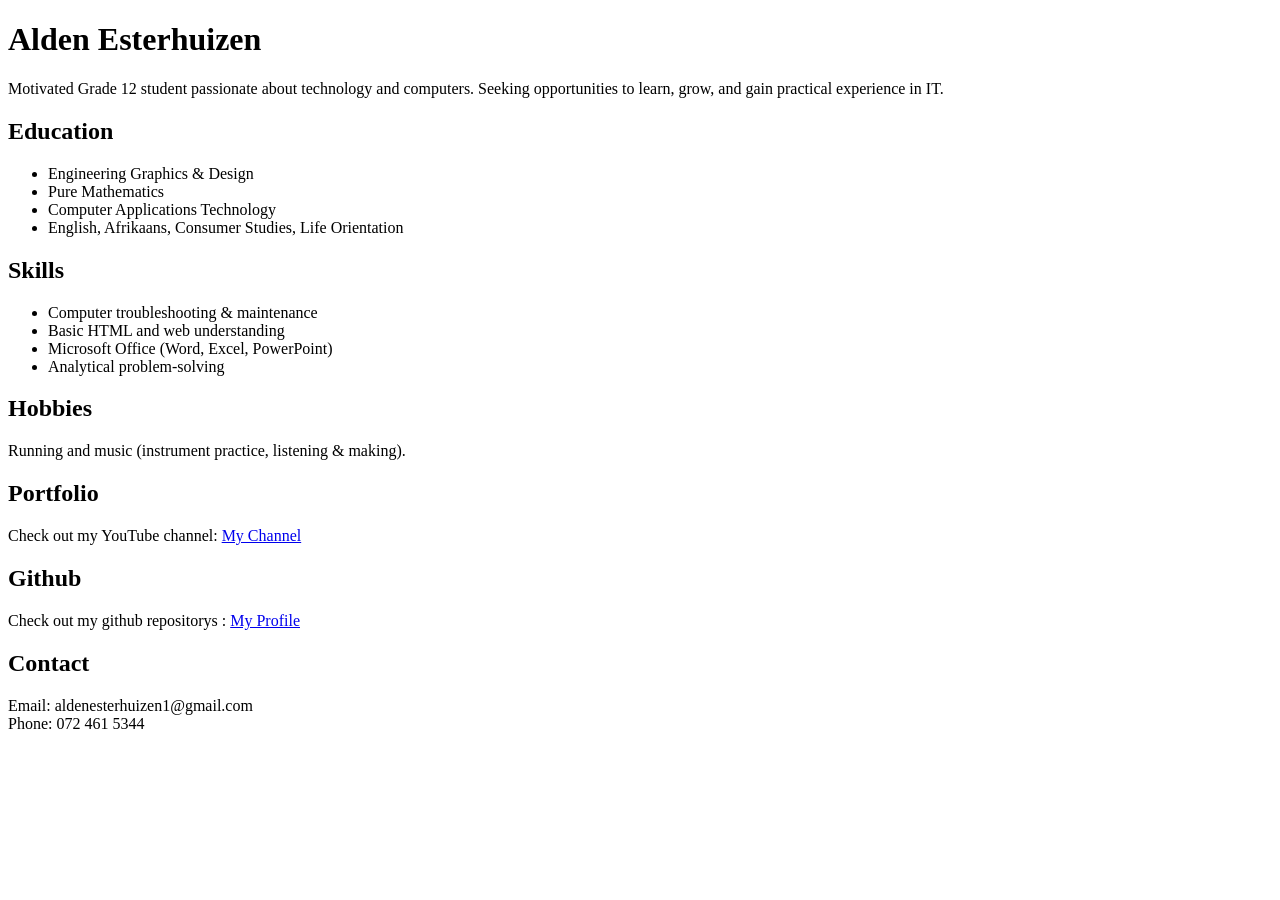
==== index.html @ f3f8f73b "Add files via upload" ====
<!DOCTYPE html>
<html lang="en">
<head>
  <meta charset="UTF-8">
  <title>Alden Esterhuizen - Portfolio</title>
</head>
<body>
  <h1>Alden Esterhuizen</h1>
  <p>Motivated Grade 12 student passionate about technology and computers. Seeking opportunities to learn, grow, and gain practical experience in IT.</p>

  <h2>Education</h2>
  <ul>
    <li>Engineering Graphics & Design</li>
    <li>Pure Mathematics</li>
    <li>Computer Applications Technology</li>
    <li>English, Afrikaans, Consumer Studies, Life Orientation</li>
  </ul>

  <h2>Skills</h2>
  <ul>
    <li>Computer troubleshooting & maintenance</li>
    <li>Basic HTML and web understanding</li>
    <li>Microsoft Office (Word, Excel, PowerPoint)</li>
    <li>Analytical problem-solving</li>
  </ul>

  <h2>Hobbies</h2>
  <p>Running and music (instrument practice, listening & making).</p>

  <h2>Portfolio</h2>
  <p>Check out my YouTube channel: 
    <a href="https://www.youtube.com/@kaanxexe" target="_blank">My Channel</a>
  </p>


  <h2>Github</h2>
  <p>Check out my github repositorys :
    <a href="https://github.com/ChessBread" target="_blank">My Profile </a>
  </p>

  <h2>Contact</h2>
  <p>Email: aldenesterhuizen1@gmail.com<br>
     Phone: 072 461 5344</p>
</body>
</html>
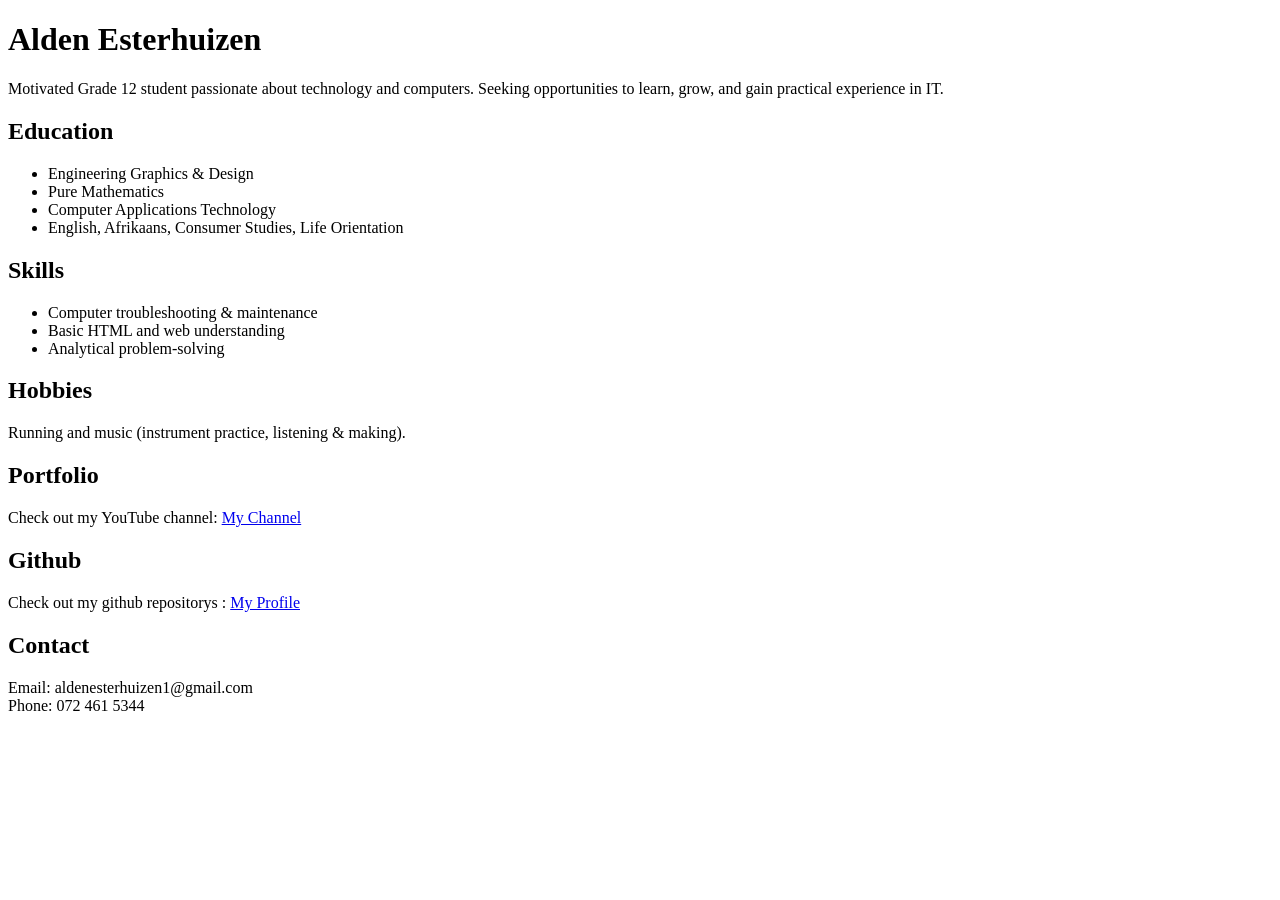
==== commit 33c7fdde: "Update index.html" ====
--- a/index.html
+++ b/index.html
@@ -20,7 +20,6 @@
   <ul>
     <li>Computer troubleshooting & maintenance</li>
     <li>Basic HTML and web understanding</li>
-    <li>Microsoft Office (Word, Excel, PowerPoint)</li>
     <li>Analytical problem-solving</li>
   </ul>
 
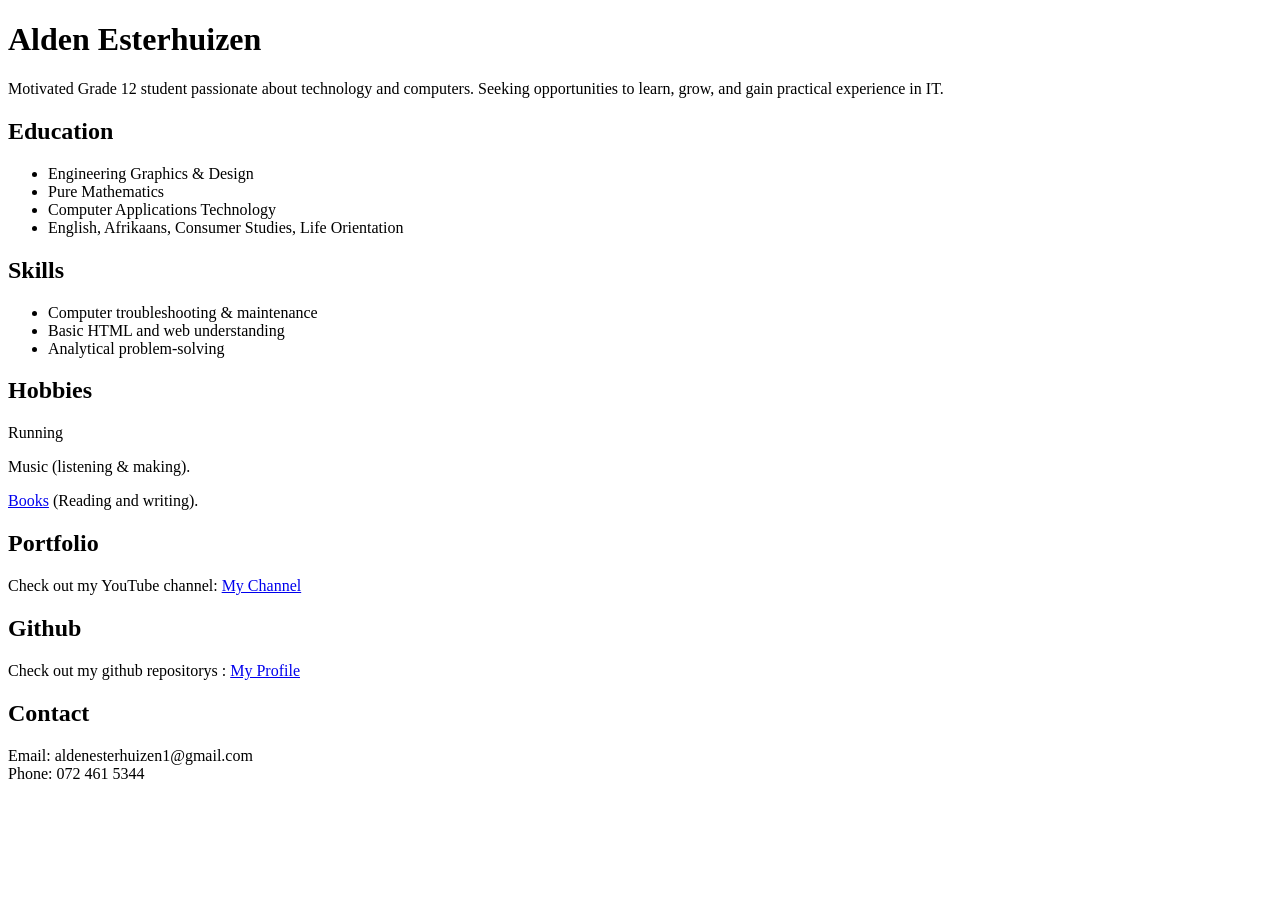
==== commit b111686a: "Refactor hobbies section and improve formatting Updated hobbies section to include reading and writi" ====
--- a/index.html
+++ b/index.html
@@ -24,8 +24,9 @@
   </ul>
 
   <h2>Hobbies</h2>
-  <p>Running and music (instrument practice, listening & making).</p>
-
+  <p>Running</p>
+  <p>Music (listening & making).</p>
+  <p><a href="books.html">Books</a> (Reading and writing).</p>
   <h2>Portfolio</h2>
   <p>Check out my YouTube channel: 
     <a href="https://www.youtube.com/@kaanxexe" target="_blank">My Channel</a>
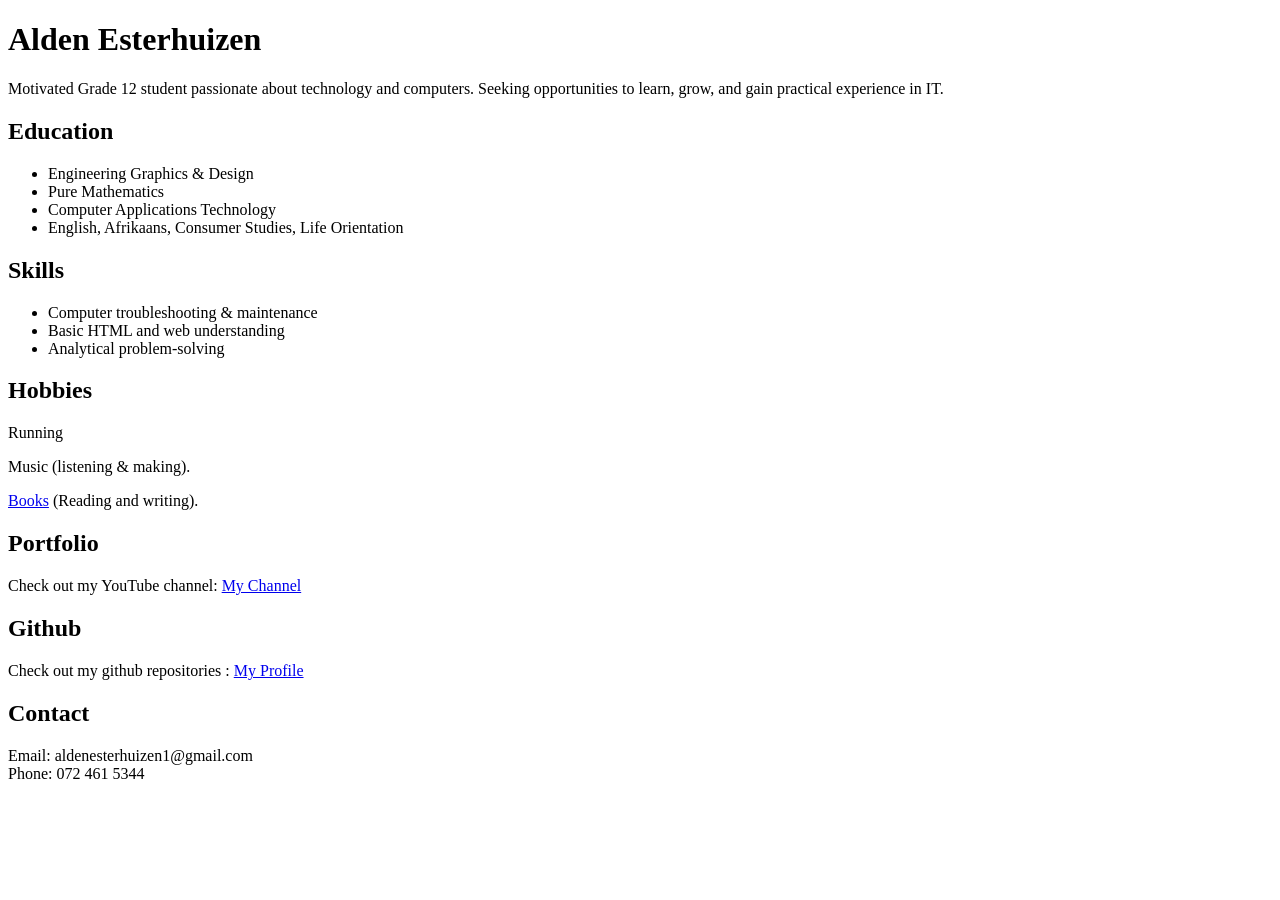
==== commit a1e9a01b: "Fix HTML formatting and update GitHub link" ====
--- a/index.html
+++ b/index.html
@@ -34,7 +34,7 @@
 
 
   <h2>Github</h2>
-  <p>Check out my github repositorys :
+  <p>Check out my github repositories :
     <a href="https://github.com/ChessBread" target="_blank">My Profile </a>
   </p>
 
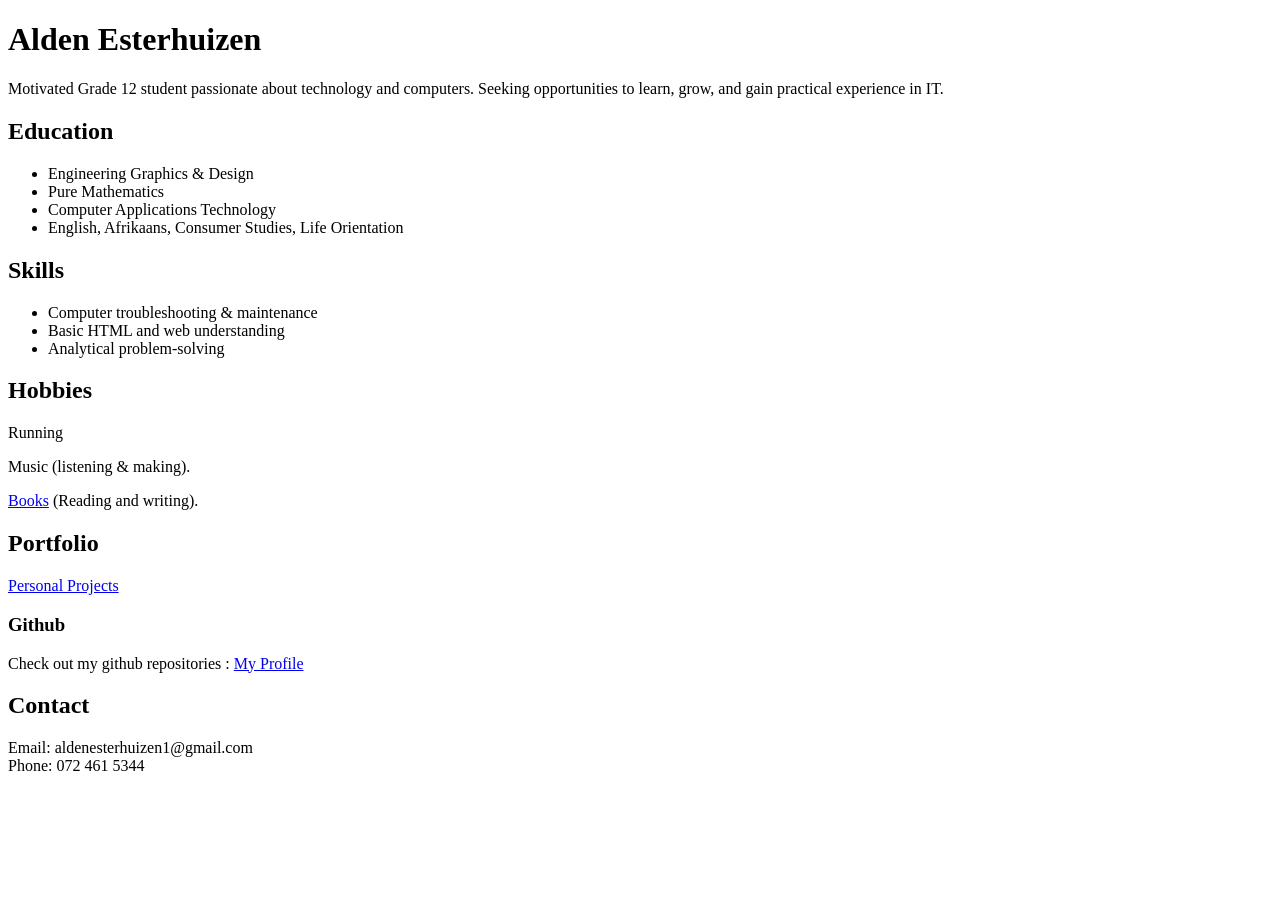
==== commit e873590c: "Revise portfolio page content and structure Updated portfolio page with new personal projects link a" ====
--- a/index.html
+++ b/index.html
@@ -28,12 +28,9 @@
   <p>Music (listening & making).</p>
   <p><a href="books.html">Books</a> (Reading and writing).</p>
   <h2>Portfolio</h2>
-  <p>Check out my YouTube channel: 
-    <a href="https://www.youtube.com/@kaanxexe" target="_blank">My Channel</a>
-  </p>
+  <p><a href="personal_projects.html">Personal Projects</a></p>
 
-
-  <h2>Github</h2>
+  <h3>Github</h3>
   <p>Check out my github repositories :
     <a href="https://github.com/ChessBread" target="_blank">My Profile </a>
   </p>
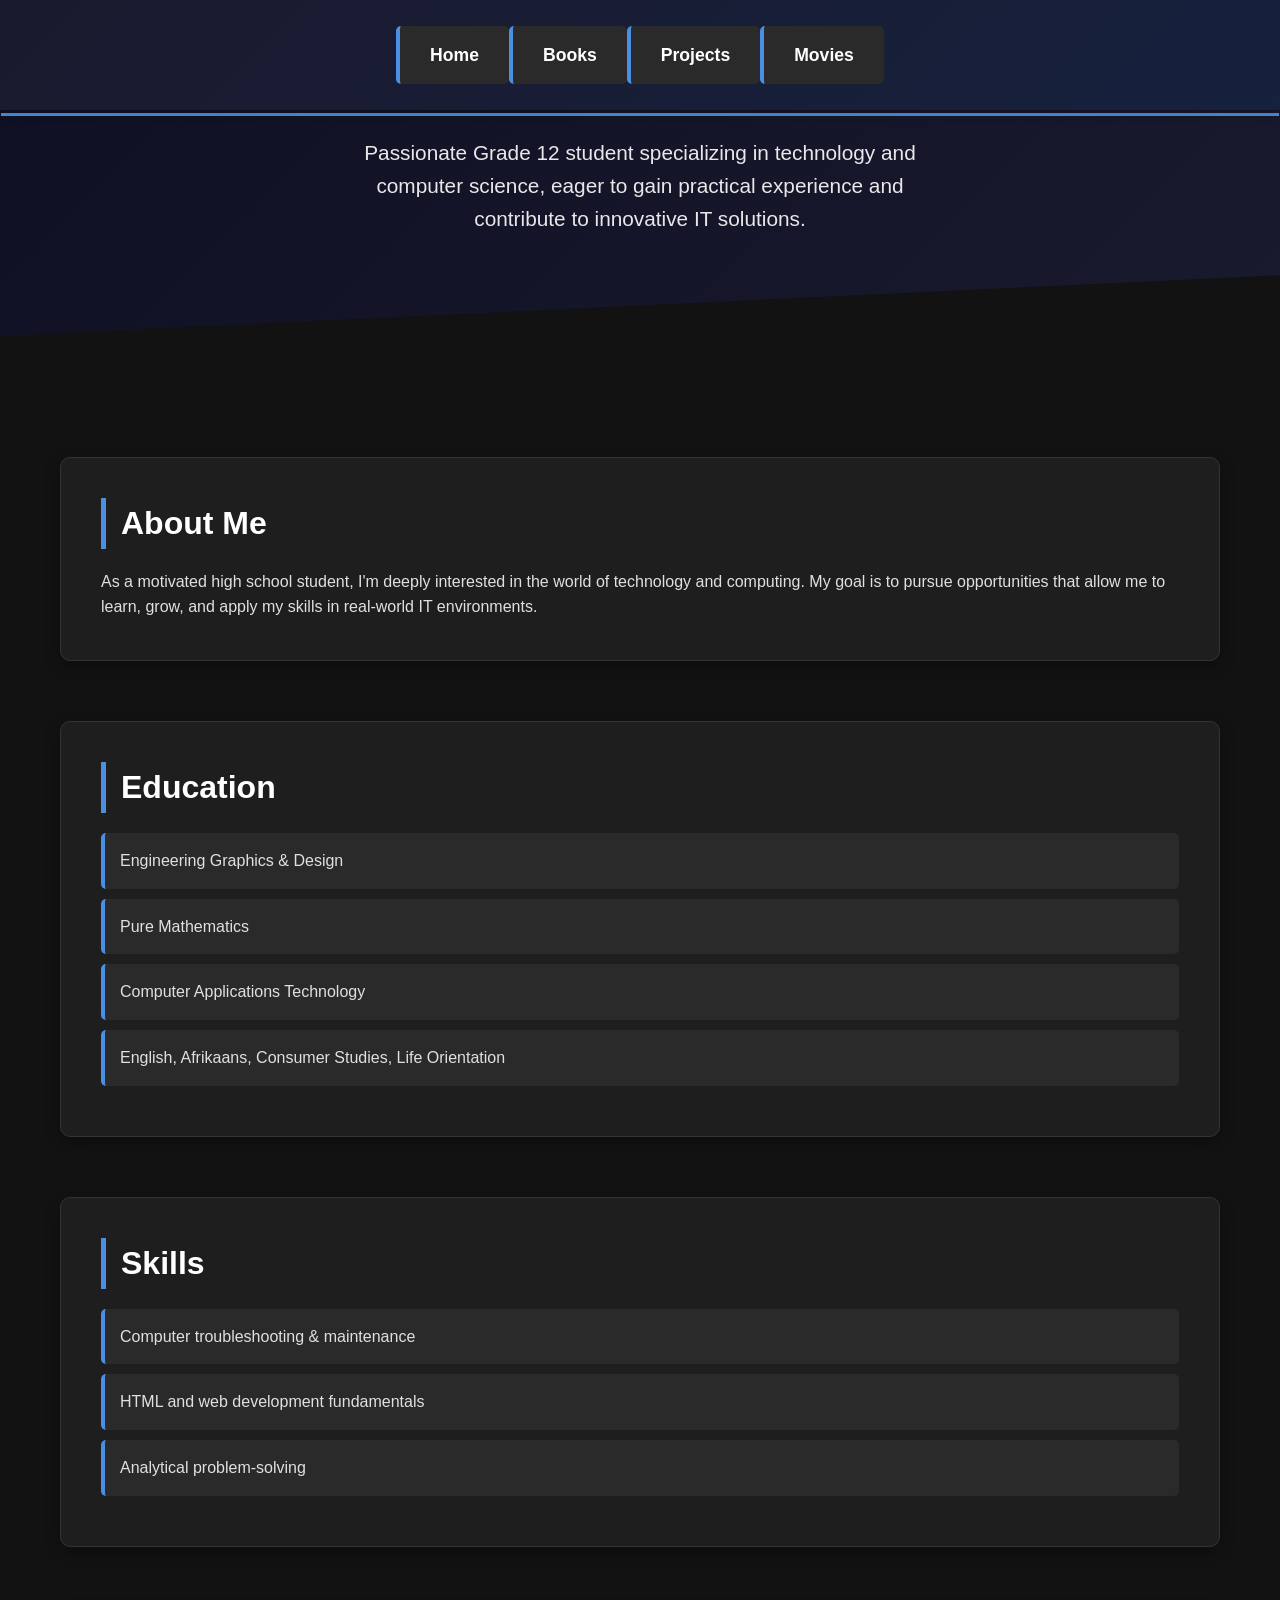
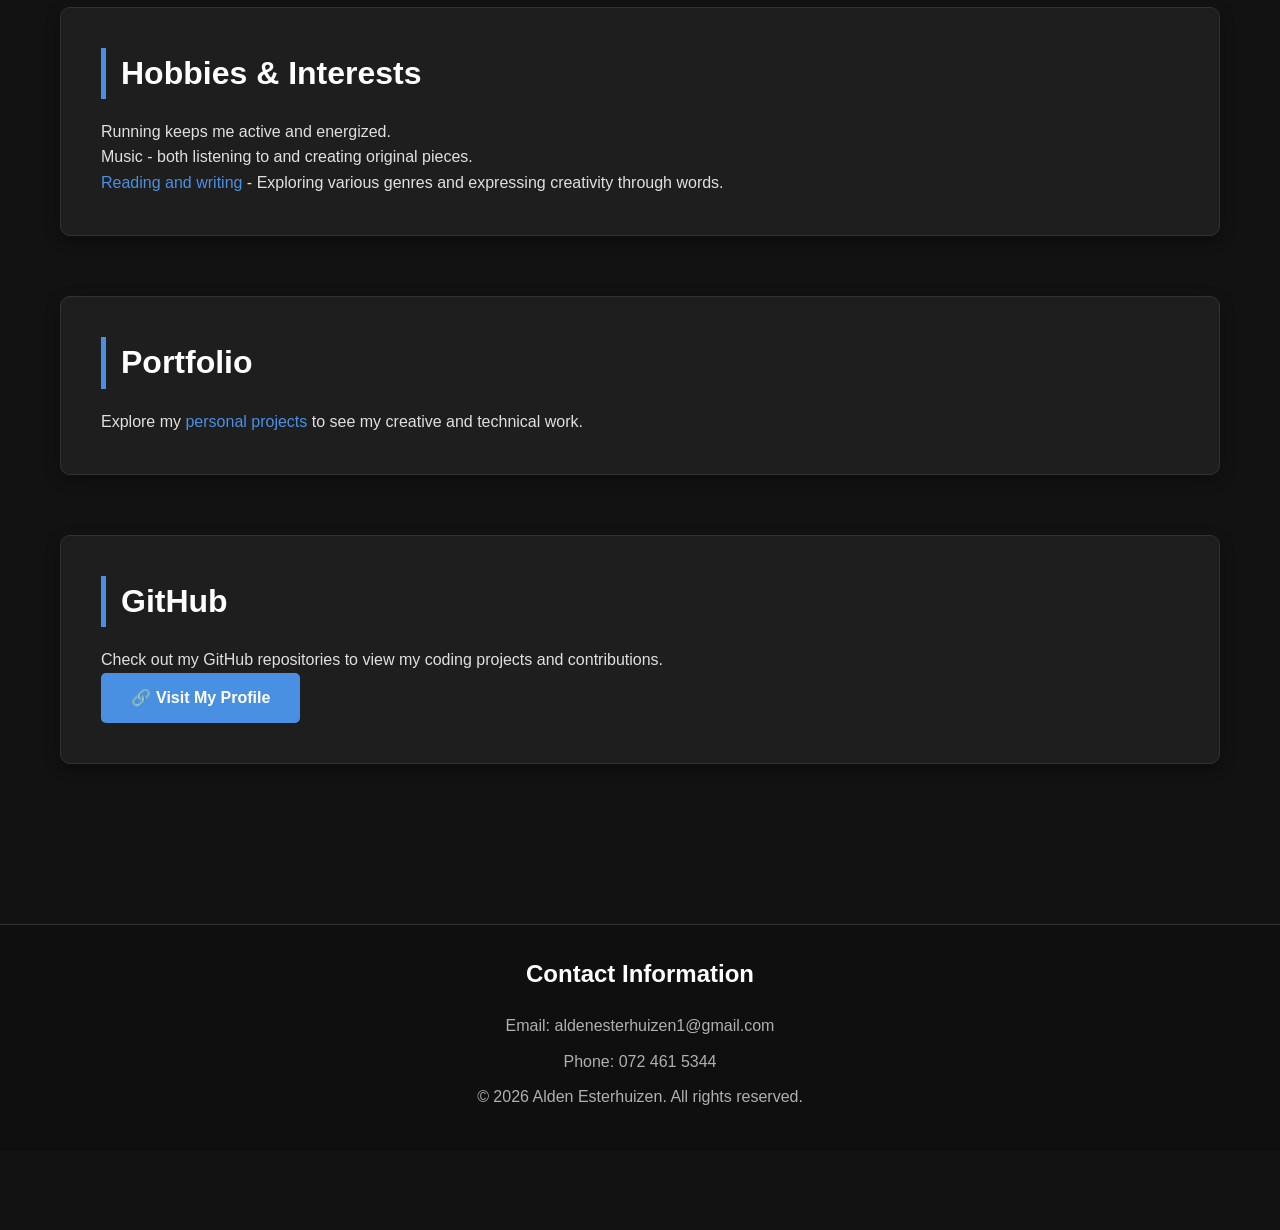
==== commit 4a8f34cc: "modified for a more professional look" ====
--- a/index.html
+++ b/index.html
@@ -2,41 +2,74 @@
 <html lang="en">
 <head>
   <meta charset="UTF-8">
+  <meta name="viewport" content="width=device-width, initial-scale=1.0">
   <title>Alden Esterhuizen - Portfolio</title>
+  <link rel="stylesheet" href="style.css">
 </head>
 <body>
-  <h1>Alden Esterhuizen</h1>
-  <p>Motivated Grade 12 student passionate about technology and computers. Seeking opportunities to learn, grow, and gain practical experience in IT.</p>
+  <nav>
+    <ul>
+      <li><a href="index.html">Home</a></li>
+      <li><a href="books.html">Books</a></li>
+      <li><a href="personal_projects.html">Projects</a></li>
+      <li><a href="movies.html">Movies</a></li>
+    </ul>
+  </nav>
 
-  <h2>Education</h2>
-  <ul>
-    <li>Engineering Graphics & Design</li>
-    <li>Pure Mathematics</li>
-    <li>Computer Applications Technology</li>
-    <li>English, Afrikaans, Consumer Studies, Life Orientation</li>
-  </ul>
+  <section class="hero">
+    <h1>Alden Esterhuizen</h1>
+    <p>Passionate Grade 12 student specializing in technology and computer science, eager to gain practical experience and contribute to innovative IT solutions.</p>
+  </section>
 
-  <h2>Skills</h2>
-  <ul>
-    <li>Computer troubleshooting & maintenance</li>
-    <li>Basic HTML and web understanding</li>
-    <li>Analytical problem-solving</li>
-  </ul>
+  <main>
+    <section id="about">
+      <h2>About Me</h2>
+      <p>As a motivated high school student, I'm deeply interested in the world of technology and computing. My goal is to pursue opportunities that allow me to learn, grow, and apply my skills in real-world IT environments.</p>
+    </section>
 
-  <h2>Hobbies</h2>
-  <p>Running</p>
-  <p>Music (listening & making).</p>
-  <p><a href="books.html">Books</a> (Reading and writing).</p>
-  <h2>Portfolio</h2>
-  <p><a href="personal_projects.html">Personal Projects</a></p>
+    <section id="education">
+      <h2>Education</h2>
+      <ul>
+        <li>Engineering Graphics & Design</li>
+        <li>Pure Mathematics</li>
+        <li>Computer Applications Technology</li>
+        <li>English, Afrikaans, Consumer Studies, Life Orientation</li>
+      </ul>
+    </section>
 
-  <h3>Github</h3>
-  <p>Check out my github repositories :
-    <a href="https://github.com/ChessBread" target="_blank">My Profile </a>
-  </p>
+    <section id="skills">
+      <h2>Skills</h2>
+      <ul>
+        <li>Computer troubleshooting & maintenance</li>
+        <li>HTML and web development fundamentals</li>
+        <li>Analytical problem-solving</li>
+      </ul>
+    </section>
 
-  <h2>Contact</h2>
-  <p>Email: aldenesterhuizen1@gmail.com<br>
-     Phone: 072 461 5344</p>
+    <section id="hobbies">
+      <h2>Hobbies & Interests</h2>
+      <p>Running keeps me active and energized.</p>
+      <p>Music - both listening to and creating original pieces.</p>
+      <p><a href="books.html">Reading and writing</a> - Exploring various genres and expressing creativity through words.</p>
+    </section>
+
+    <section id="portfolio">
+      <h2>Portfolio</h2>
+      <p>Explore my <a href="personal_projects.html">personal projects</a> to see my creative and technical work.</p>
+    </section>
+
+    <section id="github">
+      <h2>GitHub</h2>
+      <p>Check out my GitHub repositories to view my coding projects and contributions.</p>
+      <a href="https://github.com/ChessBread" target="_blank" class="external-link btn">Visit My Profile</a>
+    </section>
+  </main>
+
+  <footer>
+    <h3>Contact Information</h3>
+    <p>Email: aldenesterhuizen1@gmail.com</p>
+    <p>Phone: 072 461 5344</p>
+    <p>&copy; 2026 Alden Esterhuizen. All rights reserved.</p>
+  </footer>
 </body>
 </html>
--- a/style.css
+++ b/style.css
@@ -0,0 +1,237 @@
+/* Reset and base styles */
+* {
+    margin: 0;
+    padding: 0;
+    box-sizing: border-box;
+}
+
+body {
+    font-family: 'Segoe UI', Tahoma, Geneva, Verdana, sans-serif;
+    line-height: 1.6;
+    color: #e0e0e0;
+    background-color: #121212;
+}
+
+/* Navigation */
+nav {
+    background: linear-gradient(135deg, #1a1a2e 0%, #16213e 100%);
+    color: white;
+    padding: 1rem 0;
+    position: fixed;
+    top: 0;
+    width: 100%;
+    z-index: 1000;
+    box-shadow: 0 2px 10px rgba(0,0,0,0.3);
+}
+
+nav ul {
+    list-style: none;
+    display: flex;
+    justify-content: center;
+    align-items: center;
+    max-width: 1200px;
+    margin: 0 auto;
+    padding: 0 20px;
+}
+
+nav li {
+    margin: 0 20px;
+}
+
+nav a {
+    color: #ffffff;
+    text-decoration: none;
+    font-weight: 600;
+    font-size: 1.1rem;
+    transition: all 0.3s ease;
+    padding: 10px 15px;
+    border-radius: 5px;
+}
+
+nav a:hover {
+    background-color: rgba(255,255,255,0.1);
+    transform: translateY(-2px);
+}
+
+/* Main content */
+main {
+    margin-top: 80px;
+    max-width: 1200px;
+    margin-left: auto;
+    margin-right: auto;
+    padding: 40px 20px;
+}
+
+/* Hero section */
+.hero {
+    text-align: center;
+    padding: 100px 20px;
+    background: linear-gradient(135deg, #0f0f23 0%, #1a1a2e 100%);
+    color: #ffffff;
+    margin: -80px -20px 40px -20px;
+    clip-path: polygon(0 0, 100% 0, 100% 85%, 0% 100%);
+    border-bottom: 1px solid #333;
+}
+
+.hero h1 {
+    font-size: 3rem;
+    margin-bottom: 20px;
+    text-shadow: 2px 2px 4px rgba(0,0,0,0.5);
+}
+
+.hero p {
+    font-size: 1.3rem;
+    max-width: 600px;
+    margin: 0 auto;
+    opacity: 0.9;
+}
+
+/* Sections */
+section {
+    margin-bottom: 60px;
+    background: #1e1e1e;
+    padding: 40px;
+    border-radius: 10px;
+    box-shadow: 0 5px 15px rgba(0,0,0,0.3);
+    border: 1px solid #333;
+}
+
+h1, h2, h3 {
+    color: #ffffff;
+    margin-bottom: 20px;
+}
+
+h1 {
+    font-size: 2.5rem;
+    border-bottom: 3px solid #4a90e2;
+    padding-bottom: 15px;
+    text-align: center;
+}
+
+h2 {
+    font-size: 2rem;
+    border-left: 5px solid #4a90e2;
+    padding-left: 15px;
+}
+
+h3 {
+    font-size: 1.5rem;
+    color: #b0b0b0;
+}
+
+ul {
+    list-style: none;
+    padding-left: 0;
+}
+
+ul li {
+    background: #2a2a2a;
+    margin: 10px 0;
+    padding: 15px;
+    border-radius: 5px;
+    border-left: 4px solid #4a90e2;
+    color: #e0e0e0;
+}
+
+/* Images */
+img {
+    max-width: 100%;
+    height: auto;
+    border-radius: 10px;
+    box-shadow: 0 5px 15px rgba(0,0,0,0.3);
+    transition: transform 0.3s ease;
+    border: 1px solid #333;
+}
+
+img:hover {
+    transform: scale(1.05);
+}
+
+/* Links */
+a {
+    color: #4a90e2;
+    text-decoration: none;
+    transition: color 0.3s ease;
+}
+
+a:hover {
+    color: #63a4ff;
+}
+
+/* External links */
+.external-link::before {
+    content: "🔗";
+    margin-right: 5px;
+}
+
+/* Buttons */
+.btn {
+    display: inline-block;
+    background: #4a90e2;
+    color: white;
+    padding: 12px 30px;
+    text-decoration: none;
+    border-radius: 5px;
+    transition: background 0.3s ease;
+    font-weight: 600;
+    border: none;
+}
+
+.btn:hover {
+    background: #357abd;
+}
+
+/* Footer */
+footer {
+    background: #0f0f0f;
+    color: #b0b0b0;
+    text-align: center;
+    padding: 30px 20px;
+    margin-top: 60px;
+    border-top: 1px solid #333;
+}
+
+footer h3 {
+    color: #ffffff;
+}
+
+footer p {
+    margin: 10px 0;
+}
+
+/* Responsive design */
+@media (max-width: 768px) {
+    nav ul {
+        flex-direction: column;
+    }
+    
+    nav li {
+        margin: 10px 0;
+    }
+    
+    .hero h1 {
+        font-size: 2rem;
+    }
+    
+    .hero p {
+        font-size: 1rem;
+    }
+    
+    main {
+        padding: 20px 10px;
+    }
+    
+    section {
+        padding: 20px;
+    }
+}
+
+/* Animations */
+@keyframes fadeIn {
+    from { opacity: 0; transform: translateY(20px); }
+    to { opacity: 1; transform: translateY(0); }
+}
+
+section {
+    animation: fadeIn 0.6s ease-out;
+}
